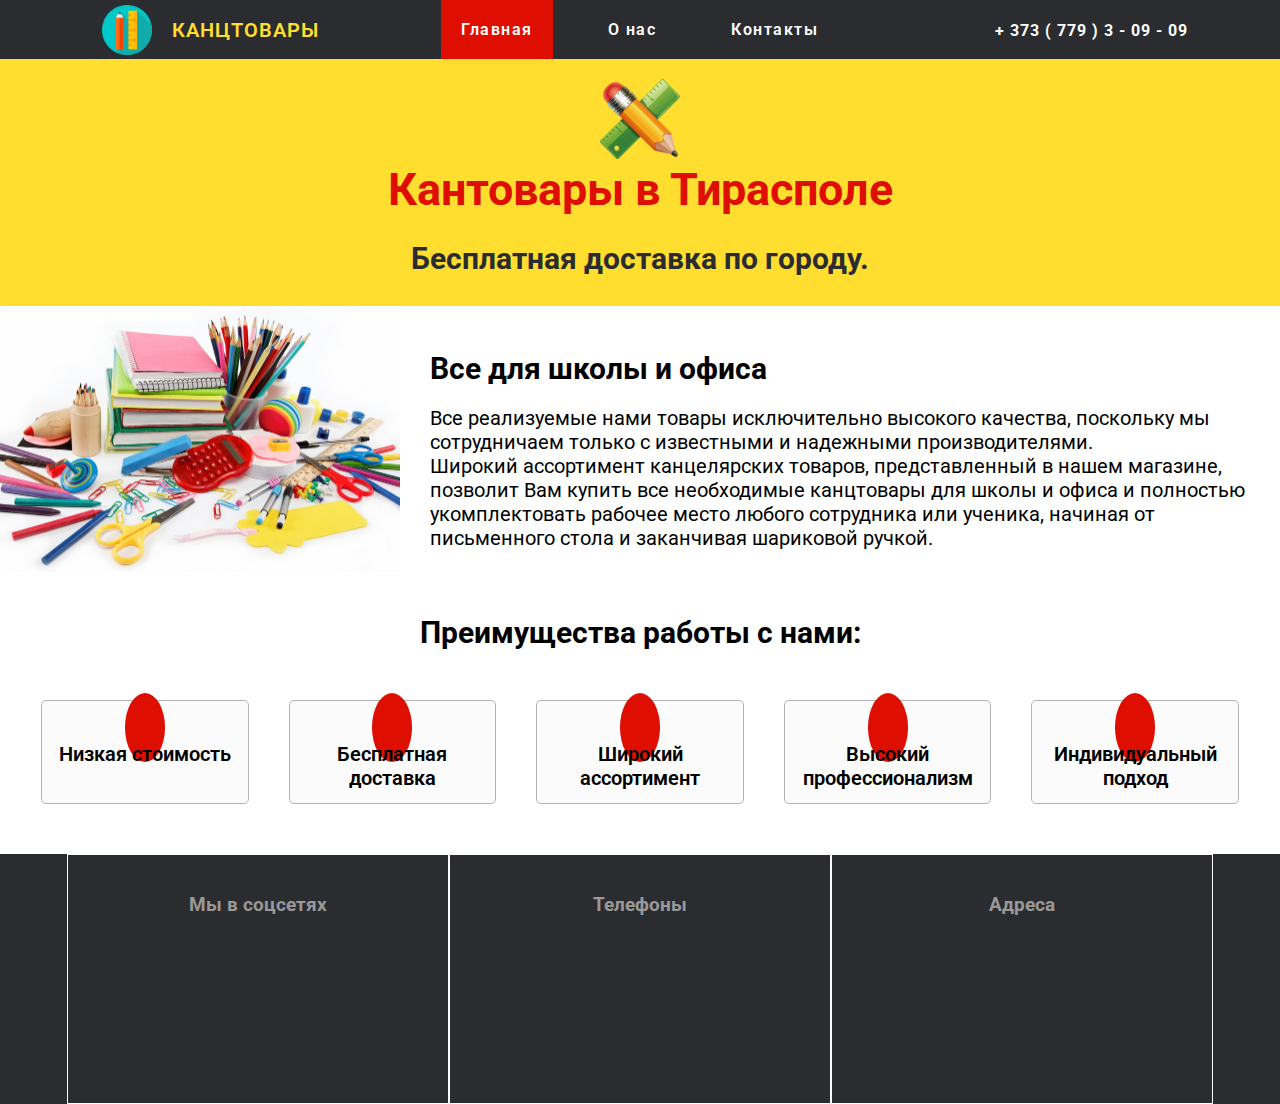
==== index.html @ 5df33184 "Add files via upload" ====
<!DOCTYPE html>
<html lang="ru">
<head>
   <meta charset="UTF-8">
   <meta name="viewport" content="width=device-width, initial-scale=1.0">
   <title>Кантовары</title>
   <link rel="stylesheet" href="https://use.fontawesome.com/releases/v5.14.0/css/all.css" integrity="sha384-HzLeBuhoNPvSl5KYnjx0BT+WB0QEEqLprO+NBkkk5gbc67FTaL7XIGa2w1L0Xbgc" crossorigin="anonymous">
   <link rel="shortcut icon" href="./img/favicon.ico">
   <link rel="stylesheet" href="./css/style.css">
</head>
<body>
   <div class="container">
      <div class="row">
         <div class="header">
            <nav class="nav">
               <div class="logo">
                  <img src="./img/logo.png" alt="">
                     <span>КАНЦТОВАРЫ</span>
               </div>
               <div class="menu">
                  <ul class="menu-link">
                     <li class="menu-link__item activ"><a href="./index.html">Главная</a></li>
                     <li class="menu-link__item"><a href="./about_us.html">О нас</a></li>
                     <li class="menu-link__item"><a href="./contakts.html">Контакты</a></li>
                  </ul>
               </div>
               <div class="tel-block">
                  <div class="tel">
                     <a href="tel:77930909"><i class="fas fa-phone-alt"></i>+ 373 ( 779 ) 3 - 09 - 09</a>
                  </div>
               </div>
            </nav>
            <div class="dost">
               <div class="sas">
                  <img src="./img/Lovepik_com-611648142-Cartoon stationery vector download.png" alt="">
               </div>
               <h1>Кантовары в Тирасполе</h1>
               <h2>Бесплатная доставка по городу.</h2>
            </div>
            <div class="header_set">
               <div class="image_bg">
                  <img src="./img/bg800.jpg" alt="">
               </div>
               <div class="info-bg">
                  <h2>Все для школы и офиса</h2>
                  <p>Все реализуемые нами товары исключительно высокого качества,
                      поскольку мы сотрудничаем только с известными и надежными производителями.
                      <br>
                      Широкий ассортимент канцелярских товаров, представленный в нашем магазине,
                      позволит Вам купить все необходимые канцтовары для школы и офиса
                      и полностью укомплектовать рабочее место любого сотрудника или ученика,
                       начиная от письменного стола и заканчивая шариковой ручкой.
                  </p>
               </div>
            </div>
         </div>
         <h2>Преимущества работы с нами:</h2>
         <div class="priem">
            <div class="priem-link">
               <div class="priem-link_item"><i class="fas fa-ruble-sign"></i><span>Низкая стоимость</span></div>
               <div class="priem-link_item"><i class="fas fa-truck"></i><span>Бесплатная доставка</span></div>
               <div class="priem-link_item"><i class="fas fa-shopping-cart"></i><span>Широкий ассортимент</span></div>
               <div class="priem-link_item"><i class="fas fa-users"></i><span>Высокий профессионализм</span></div>
               <div class="priem-link_item"><i class="fas fa-star"></i><span>Индивидуальный подход</span></div>
            </div>
         </div>
      </div>
   </div>

   <div class="container">
      <div class="row_footer">
         <div class="footer">
            <div class="footer_left rovno">
               <h3>Мы в соцсетях</h3>
            </div>
            <div class="footer_center rovno">
               <h3>Телефоны</h3>
            </div>
            <div class="footer_right rovno">
               <h3>Адреса</h3>
            </div>
         </div>
      </div>
   </div>

</body>
</html>
---- css/style.css ----
@import url('https://fonts.googleapis.com/css2?family=Roboto:wght@400;500;700&display=swap');

body {
   margin: 0;
   padding: 0;
   box-sizing: border-box;
   font-family: 'Roboto', sans-serif;
}

a {
   text-decoration: none;
}


.container {
   /* max-width: 1200px; */
   margin: 0 auto;
}

.logo {
   display: flex;
   align-items: center;
   margin: 0 10px;
}

.logo img {
   max-width: 50px;
}
.logo span {
   display: inline-block;
   margin: 0 20px;
   font-size: 20px;
   color: #FFDE30;
   letter-spacing: 1px;
   font-weight: 600;
}

.nav {
   display: flex;
   justify-content: space-evenly;
   align-items: center;
   background: #2a2c2f;
}

.menu-link {
   display: flex;
   list-style: none;
   margin: 0;
   padding: 0;
}
.activ {
   background: #DE0E00;
}
.menu-link__item {
   margin-right: 35px;
   font-size: 16px;
   letter-spacing: 1.5px;
   font-weight: 600;
   padding: 20px;
}

.menu-link__item a {
   text-decoration: none;
   color: #fff;
}


.fas {
   margin: 0 15px;
   color: #fff;
   font-size: 18px;
}

.tel a {
   color: #fff;
   font-weight: 700;
   font-size: 16px;
   letter-spacing: 1px;
}

.header_set {
   display: flex;
   max-width: 1600px;
   margin: 0 auto;
   flex-wrap: nowrap;
}
.image_bg {
   max-width: 100%;
}

.image_bg img {
   max-width: 400px;
}

.info-bg {
   padding: 20px 30px;

}
.dost {
   background: #FFDE30;
   text-align: center;
   padding: 20px;
}
.sas img {
   max-width: 80px;
   width: 100%;
}
.dost h1 {
   font-size: 45px;
   color: #DE0E00;
   margin: 0 auto;
}
.dost h2 {
   color: #2a2c2f;
}

.info-bg h2 {
   font-size: 30px;
   text-align: left;
}

.info-bg p {
   font-size: 20px;
}

h2 {
   font-size: 30px;
   text-align: center;
   margin-bottom: 10px;
}



/* ============= доставка ========= */


.priem-link {
   display: flex;
   justify-content: center;
   margin: 30px 0;

}
.priem-link_item {
   width: 180px;
   color: #000;
   font-size: 20px;
   margin: 20px;
   padding: 1%;
   text-align: center;
   border: solid 1px rgb(179, 177, 177);
   border-radius: 5px;
   background: #FBFBFB;
   
}
.priem-link_item i {
   font-size: 25px;
   color: rgb(255, 255, 255);
   padding: 20px;
   background:  #DE0E00;
   text-align: center;
   border-radius: 50%;
   align-items: center;
   margin: 10px 0 20px;

}
.priem-link_item span {
   display: block;
   font-weight: 600;
   font-size: 20px;
}

/* ============ about_us ================ */
.about_us_block {
   text-align: center;
   max-width: 100%;
   height: 100vh;
}

/* ============ contakts ================ */
.contakts_block {
   text-align: center;
   max-width: 100%;

}
.contakts_block_foto {
   align-items: center;
}

.contakts_block_foto img {
   max-width: 600px;
   width: 100%;
}

.contakts_block_foto iframe {
   max-width: 600px;
   width: 100%;
   max-height: 322px;
}

/* ============ ФУТЕР ================ */

.row_footer {
   display: flex;
   background: #2a2c2f;
   min-height: 250px;
}

.footer {
   display: flex;
   margin: 0 auto;
   max-width: 1600px;
   flex-wrap: wrap;
   justify-content: center;


}

.rovno {
   min-width: 33.333333;
   min-width: 280px;
   border: 1px solid #FBFBFB;
   text-align: center;
   padding: 20px 50px 0;
}

.rovno h3 {
   color: #999;
}
/* ============ Медиа 1200 ============== */

@media (max-width: 1200px) {

   .image_bg img {
      max-width: 600px;
   }
   .info-bg h2 {
      margin: 20px 0;
   }
   .info-bg p {
      font-size: 20px;
   }
}

/* =========== Медиа 1040 ======================== */

@media (max-width: 1040px) {

   .tel-block {
      display: none;
   }
   .info-bg h2 {
      margin: 20px 0;
   }
   .info-bg p {
      font-size: 20px;
   }
   .priem-link {
      flex-wrap: wrap;
   }

}

/* =========== Медиа 998 ============== */

@media (max-width: 998px) {

   .header_set {
      display: block;
   }
   .image_bg {
      display: block;
      text-align: center;
   }
   .image_bg img {

      text-align: center;
      width: 100%;
   }

}

/* =========== Медиа 750 ============== */

@media (max-width: 750px) {

   .nav {
      flex-wrap: wrap;
   }
   .logo {
      margin: 20px 10px;
   }
}

/* =========== Медиа 480 ============== */

@media (max-width: 480px) {

   .nav {
      display: block;
   }
   .menu-link {
      display: block;
   }
   .logo {
      margin: 0;
      padding: 10px;
   }
   .menu-link__item {
      margin: 0;
      text-align: center;
   }
   .dost {
      padding: 50px;
   }
   .dost h2 {
      padding: 20px 0;
      font-size: 30px;
   }
   h2 {
      padding: 10px 20px;
      margin: 0;
   }
   .rovno {
      padding: 0;
   } 
}
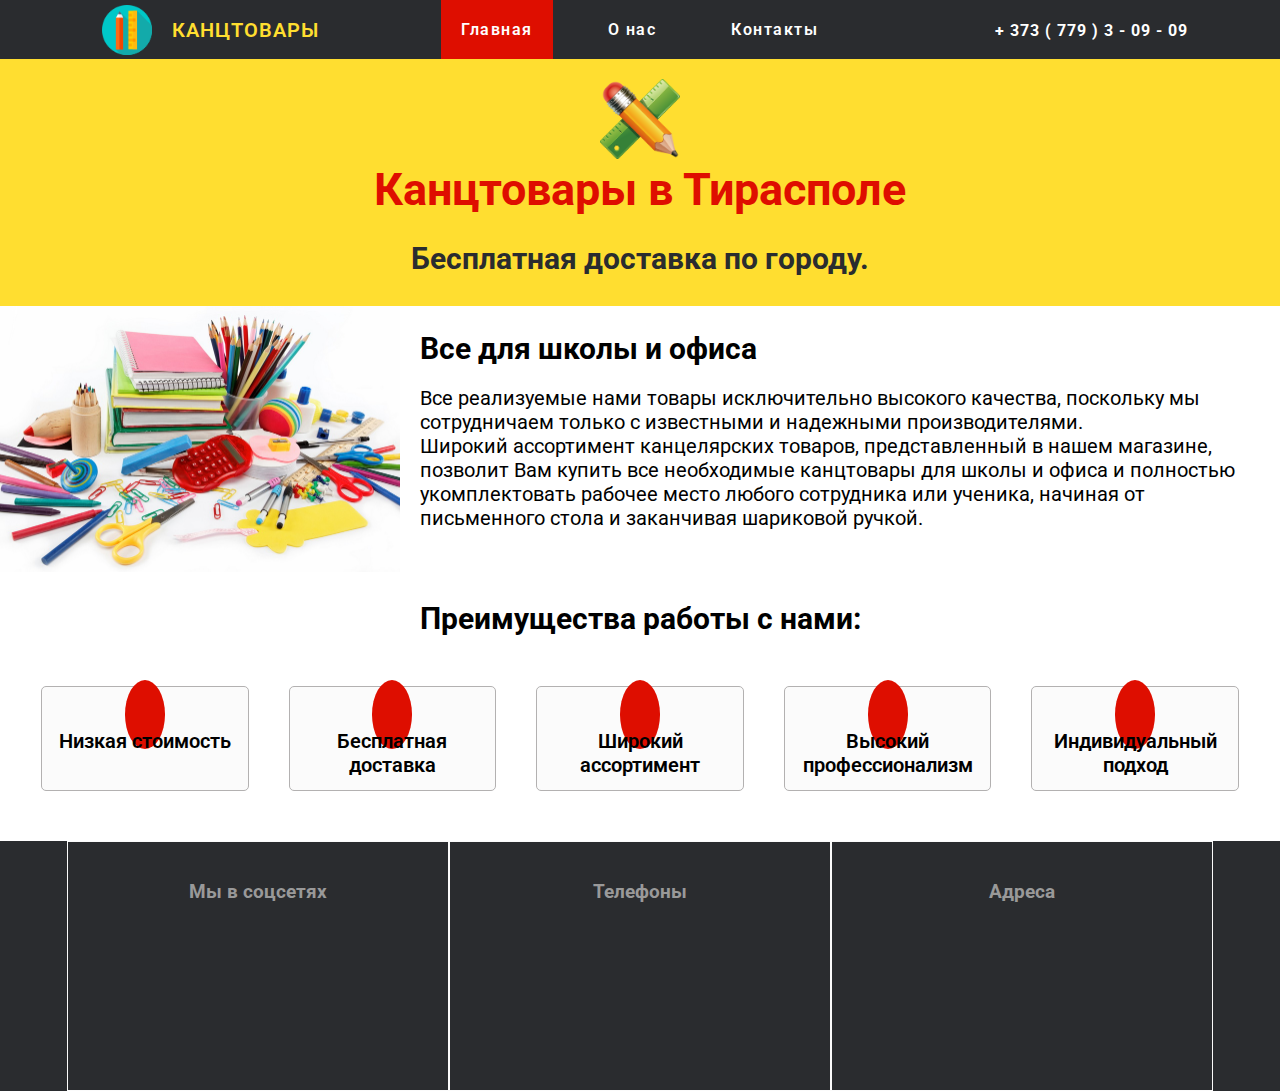
==== commit 9cb24bcb: "Add files via upload" ====
--- a/index.html
+++ b/index.html
@@ -34,7 +34,7 @@
                <div class="sas">
                   <img src="./img/Lovepik_com-611648142-Cartoon stationery vector download.png" alt="">
                </div>
-               <h1>Кантовары в Тирасполе</h1>
+               <h1>Канцтовары в Тирасполе</h1>
                <h2>Бесплатная доставка по городу.</h2>
             </div>
             <div class="header_set">
--- a/css/style.css
+++ b/css/style.css
@@ -5,6 +5,7 @@
    padding: 0;
    box-sizing: border-box;
    font-family: 'Roboto', sans-serif;
+   a:hover #FCFF46;
 }
 
 a {
@@ -63,6 +64,9 @@
    text-decoration: none;
    color: #fff;
 }
+.menu-link__item a:hover {
+   color:#FCFF46;
+}
 
 
 .fas {
@@ -78,6 +82,13 @@
    letter-spacing: 1px;
 }
 
+.tel a:hover {
+   color:#FCFF46;
+}
+.tel a:hover i {
+   color:#FCFF46;
+}
+
 .header_set {
    display: flex;
    max-width: 1600px;
@@ -93,7 +104,7 @@
 }
 
 .info-bg {
-   padding: 20px 30px;
+   padding: 0px 20px;
 
 }
 .dost {
@@ -121,6 +132,7 @@
 
 .info-bg p {
    font-size: 20px;
+   margin-bottom: 0;
 }
 
 h2 {
@@ -276,7 +288,12 @@
       text-align: center;
       width: 100%;
    }
-
+   .info-bg {
+      text-align: center;
+   }
+   .info-bg h2 {
+      text-align: center;
+   }
 }
 
 /* =========== Медиа 750 ============== */
@@ -312,9 +329,12 @@
    .dost {
       padding: 50px;
    }
+   .dost h1 {
+      font-size: 35px;
+   }
    .dost h2 {
       padding: 20px 0;
-      font-size: 30px;
+      font-size: 25px;
    }
    h2 {
       padding: 10px 20px;
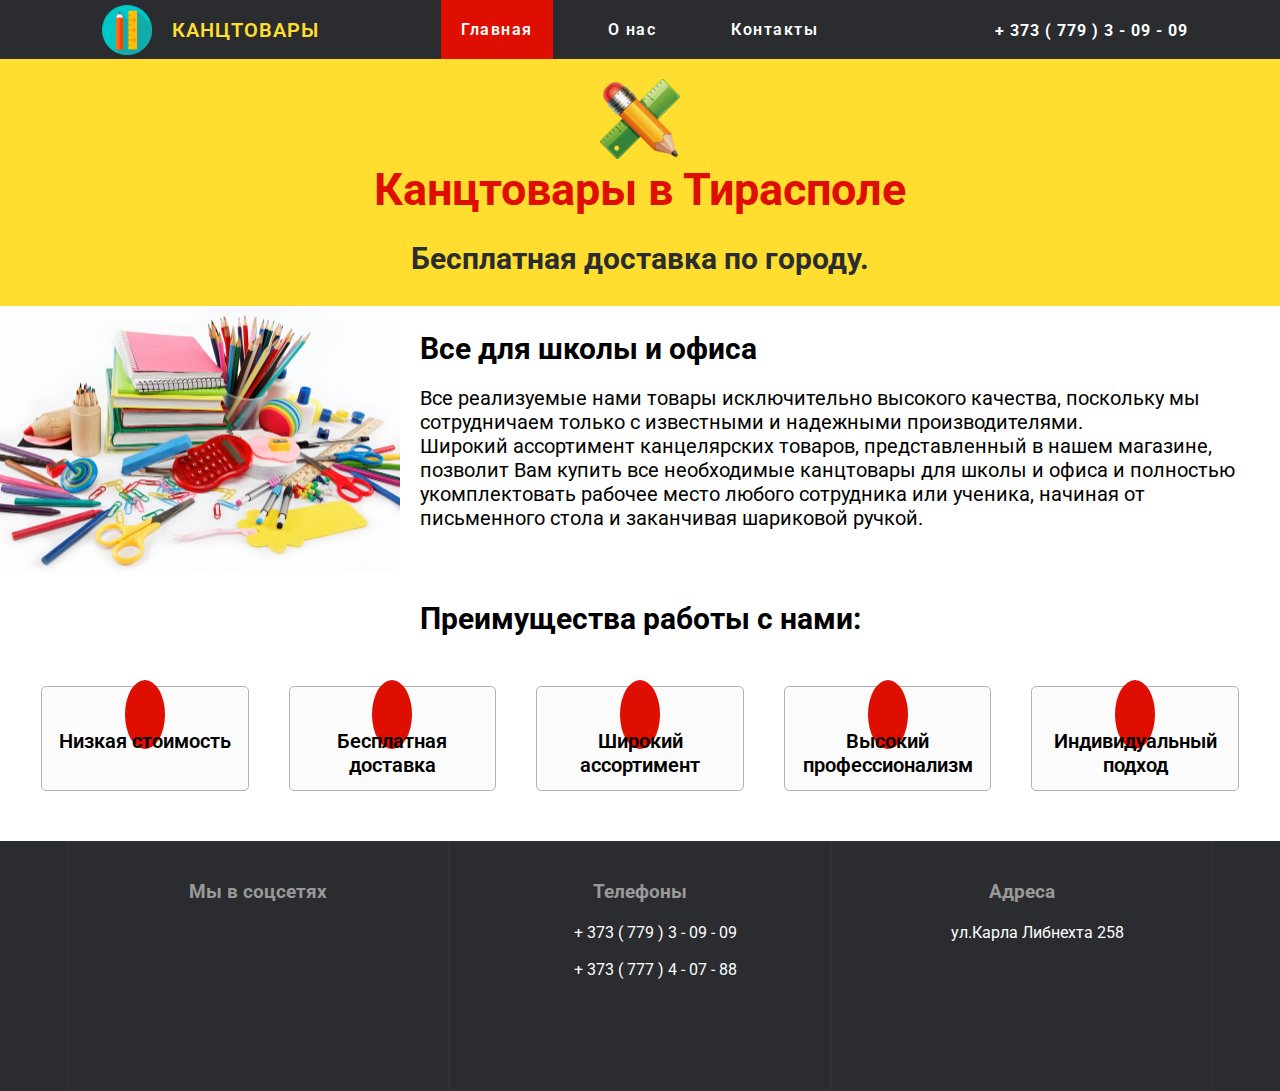
==== commit d7abcbd6: "Add files via upload" ====
--- a/index.html
+++ b/index.html
@@ -72,12 +72,19 @@
          <div class="footer">
             <div class="footer_left rovno">
                <h3>Мы в соцсетях</h3>
+               <div class="footer_left_meseng">
+                  <p><a href="https://wa.me/77930909" target="_blank"><i class="fab fa-whatsapp"></i></a></p>
+                  <p><a href="https://www.instagram.com/pmr_showroom/" target="_blank"><i class="fab fa-instagram"></i></a></p>
+               </div>
             </div>
             <div class="footer_center rovno">
                <h3>Телефоны</h3>
+               <p><a href="tel:77930909"><i class="fas fa-phone-alt"></i>+ 373 ( 779 ) 3 - 09 - 09</a></p>
+               <p><a href="tel:77740788"><i class="fas fa-phone-alt"></i>+ 373 ( 777 ) 4 - 07 - 88</a></p>
             </div>
             <div class="footer_right rovno">
                <h3>Адреса</h3>
+               <p><a href="https://goo.gl/maps/oigqTcjBF8nk2JJXA" target="_blank" ><i class="fas fa-map-marker-alt"></i>ул.Карла Либнехта 258</a></p>
             </div>
          </div>
       </div>
--- a/css/style.css
+++ b/css/style.css
@@ -58,14 +58,17 @@
    letter-spacing: 1.5px;
    font-weight: 600;
    padding: 20px;
+
 }
 
 .menu-link__item a {
    text-decoration: none;
    color: #fff;
+   transition: all 2s;
 }
 .menu-link__item a:hover {
    color:#FCFF46;
+   transition: all 0.5s;
 }
 
 
@@ -73,6 +76,7 @@
    margin: 0 15px;
    color: #fff;
    font-size: 18px;
+   transition: all 5s;
 }
 
 .tel a {
@@ -80,14 +84,19 @@
    font-weight: 700;
    font-size: 16px;
    letter-spacing: 1px;
+   transition: all 2s;
 }
 
 .tel a:hover {
    color:#FCFF46;
+   transition: all 0.5s red;
 }
 .tel a:hover i {
    color:#FCFF46;
-}
+   transition: all 1s;
+}
+
+/* ======= Навигиция конец ======== */
 
 .header_set {
    display: flex;
@@ -223,14 +232,26 @@
    max-width: 1600px;
    flex-wrap: wrap;
    justify-content: center;
-
+}
+
+.footer_left_meseng {
+   display: flex;
+   justify-content: center;
+
+}
+.rovno p a {
+   color: #fff;
+}
+.rovno p a i {
+   color: rgb(240, 207, 20);
+   transform: none;
 
 }
 
 .rovno {
    min-width: 33.333333;
    min-width: 280px;
-   border: 1px solid #FBFBFB;
+   border: 1px solid #383131;
    text-align: center;
    padding: 20px 50px 0;
 }
@@ -238,6 +259,15 @@
 .rovno h3 {
    color: #999;
 }
+
+.rovno p a .fab {
+   margin: 0 15px;
+   color: rgb(240, 207, 20);
+   font-size: 30px;
+
+}
+/* ============ Медиа 1200 ============== */
+/* ============ Медиа 1200 ============== */
 /* ============ Медиа 1200 ============== */
 
 @media (max-width: 1200px) {
@@ -294,6 +324,10 @@
    .info-bg h2 {
       text-align: center;
    }
+   .priem-link_item {
+      width: 270px;
+   }
+      
 }
 
 /* =========== Медиа 750 ============== */
@@ -342,5 +376,12 @@
    }
    .rovno {
       padding: 0;
-   } 
+   }
+   .info-bg p {
+      font-size: 18px;
+      margin: 0px 0 20px;
+  }
+   .priem-link {
+      margin: 0 0 20px;
+   }
 }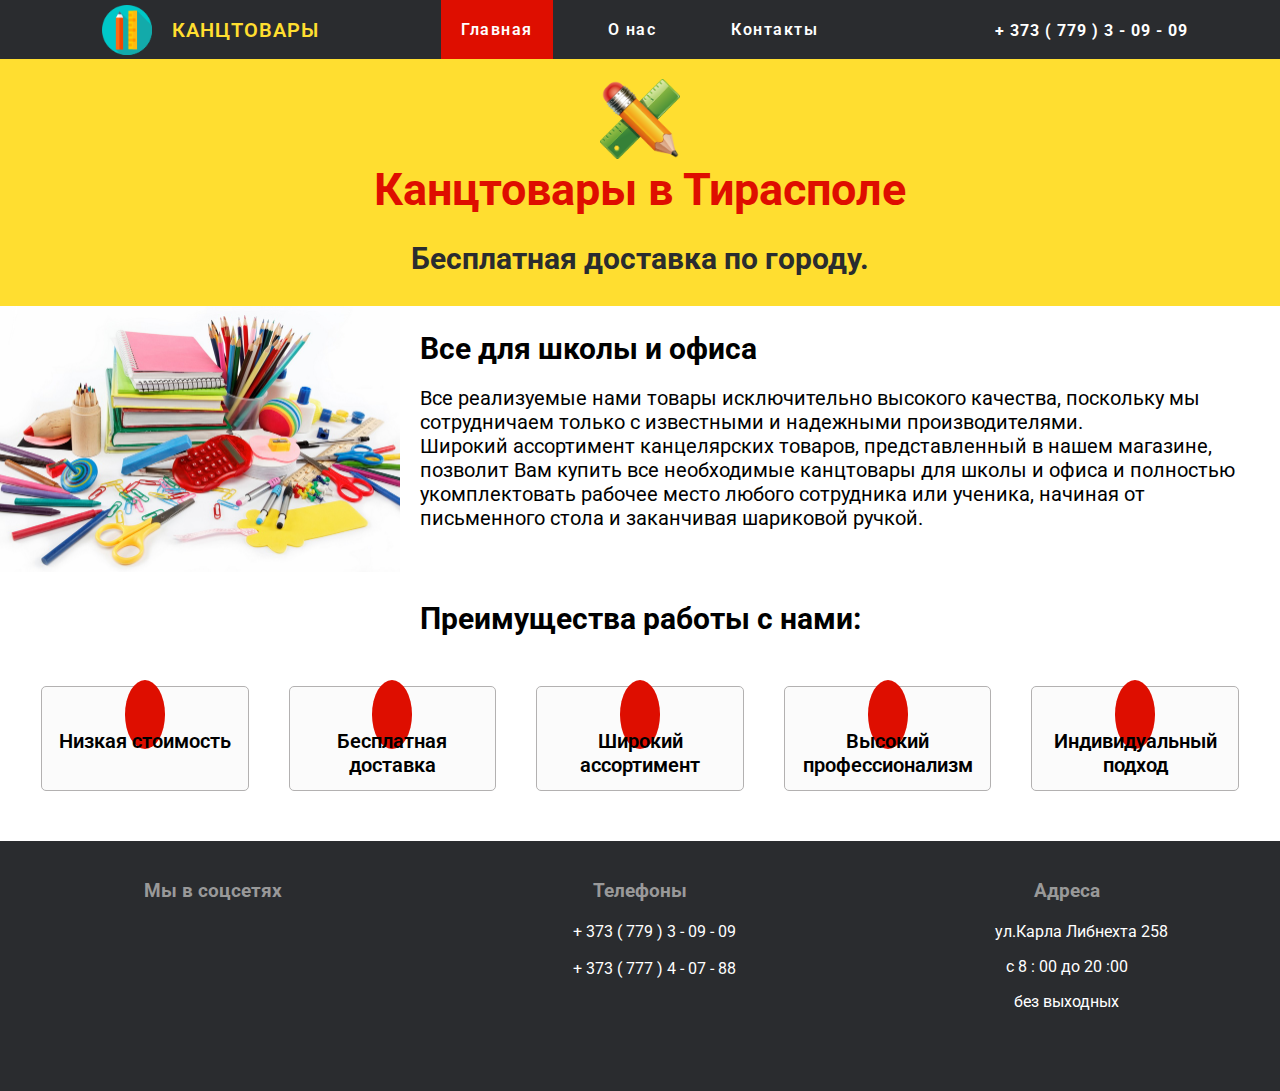
==== commit c235ebc7: "Add files via upload" ====
--- a/index.html
+++ b/index.html
@@ -85,6 +85,8 @@
             <div class="footer_right rovno">
                <h3>Адреса</h3>
                <p><a href="https://goo.gl/maps/oigqTcjBF8nk2JJXA" target="_blank" ><i class="fas fa-map-marker-alt"></i>ул.Карла Либнехта 258</a></p>
+               <p>с 8 : 00 до 20 :00</p>
+               <p>без выходных</p>
             </div>
          </div>
       </div>
--- a/css/style.css
+++ b/css/style.css
@@ -72,11 +72,10 @@
 }
 
 
-.fas {
+.tel a i {
+   color: #fff;
    margin: 0 15px;
-   color: #fff;
    font-size: 18px;
-   transition: all 5s;
 }
 
 .tel a {
@@ -221,7 +220,6 @@
 /* ============ ФУТЕР ================ */
 
 .row_footer {
-   display: flex;
    background: #2a2c2f;
    min-height: 250px;
 }
@@ -229,9 +227,9 @@
 .footer {
    display: flex;
    margin: 0 auto;
-   max-width: 1600px;
+   /* max-width: 1600px; */
    flex-wrap: wrap;
-   justify-content: center;
+   justify-content: space-around;
 }
 
 .footer_left_meseng {
@@ -244,20 +242,22 @@
 }
 .rovno p a i {
    color: rgb(240, 207, 20);
-   transform: none;
-
+   margin: 0 15px;
+   font-size: 18px;
 }
 
 .rovno {
-   min-width: 33.333333;
+   /* min-width: 33.333333; */
    min-width: 280px;
-   border: 1px solid #383131;
    text-align: center;
    padding: 20px 50px 0;
 }
 
 .rovno h3 {
    color: #999;
+}
+.rovno p {
+   color: #fff;
 }
 
 .rovno p a .fab {
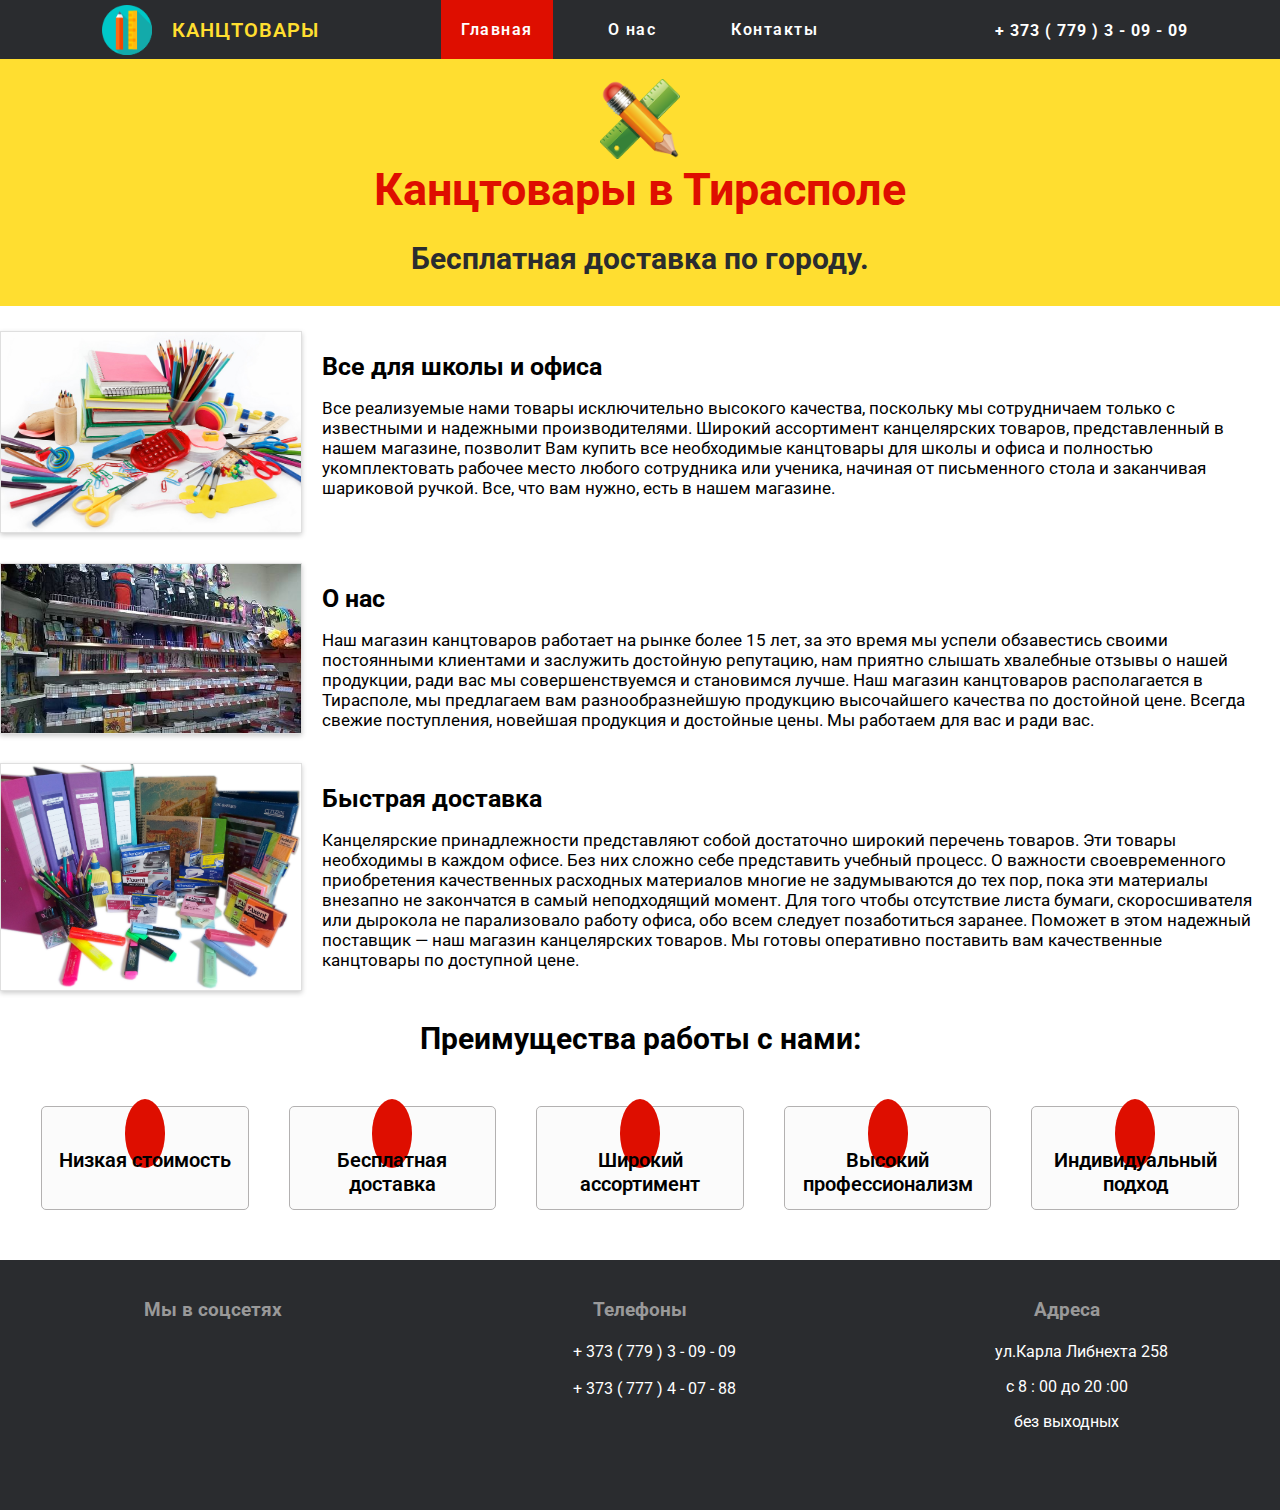
==== commit d932b1fd: "Add files via upload" ====
--- a/index.html
+++ b/index.html
@@ -43,13 +43,49 @@
                </div>
                <div class="info-bg">
                   <h2>Все для школы и офиса</h2>
-                  <p>Все реализуемые нами товары исключительно высокого качества,
+                  <p>
+                     Все реализуемые нами товары исключительно высокого качества,
                       поскольку мы сотрудничаем только с известными и надежными производителями.
-                      <br>
                       Широкий ассортимент канцелярских товаров, представленный в нашем магазине,
                       позволит Вам купить все необходимые канцтовары для школы и офиса
                       и полностью укомплектовать рабочее место любого сотрудника или ученика,
                        начиная от письменного стола и заканчивая шариковой ручкой.
+                       Все, что вам нужно, есть в нашем магазине.
+                  </p>
+               </div>
+            </div>
+            <div class="header_set">
+               <div class="image_bg">
+                  <img src="./img/bg_2.jpg" alt="">
+               </div>
+               <div class="info-bg">
+                  <h2>О нас</h2>
+                  <p>
+                     Наш магазин канцтоваров работает на рынке более 15 лет, за это время мы успели обзавестись
+                     своими постоянными клиентами и заслужить достойную репутацию, нам приятно слышать
+                     хвалебные отзывы о нашей продукции, ради вас мы совершенствуемся и становимся лучше.
+                     Наш магазин канцтоваров располагается в Тирасполе, мы предлагаем вам разнообразнейшую
+                     продукцию высочайшего качества по достойной цене. Всегда свежие поступления,
+                     новейшая продукция и достойные цены. Мы работаем для вас и ради вас.
+                  </p>
+               </div>
+            </div>
+            <div class="header_set">
+               <div class="image_bg">
+                  <img src="./img/bg_3.jpg" alt="">
+               </div>
+               <div class="info-bg">
+                  <h2>Быстрая доставка</h2>
+                  <p>
+                     Канцелярские принадлежности представляют собой достаточно широкий перечень товаров.
+                     Эти товары необходимы в каждом офисе. Без них сложно себе представить учебный процесс.
+                     О важности своевременного приобретения качественных расходных материалов
+                     многие не задумываются до тех пор,
+                     пока эти материалы внезапно не закончатся в самый неподходящий момент.
+                     Для того чтобы отсутствие листа бумаги, скоросшивателя или дырокола не парализовало
+                      работу офиса, обо всем следует позаботиться заранее. Поможет в этом надежный
+                      поставщик — наш магазин канцелярских товаров.
+                      Мы готовы оперативно поставить вам качественные канцтовары по доступной цене.
                   </p>
                </div>
             </div>
@@ -74,6 +110,7 @@
                <h3>Мы в соцсетях</h3>
                <div class="footer_left_meseng">
                   <p><a href="https://wa.me/77930909" target="_blank"><i class="fab fa-whatsapp"></i></a></p>
+                  <p><a href="https://t.me/ezhen_t" target="_blank"><i class="fab fa-telegram-plane"></i></a></p>
                   <p><a href="https://www.instagram.com/pmr_showroom/" target="_blank"><i class="fab fa-instagram"></i></a></p>
                </div>
             </div>
--- a/css/style.css
+++ b/css/style.css
@@ -5,7 +5,7 @@
    padding: 0;
    box-sizing: border-box;
    font-family: 'Roboto', sans-serif;
-   a:hover #FCFF46;
+
 }
 
 a {
@@ -64,7 +64,7 @@
 .menu-link__item a {
    text-decoration: none;
    color: #fff;
-   transition: all 2s;
+   transition: 2s;
 }
 .menu-link__item a:hover {
    color:#FCFF46;
@@ -76,6 +76,7 @@
    color: #fff;
    margin: 0 15px;
    font-size: 18px;
+   transition: 0.5s;
 }
 
 .tel a {
@@ -83,38 +84,19 @@
    font-weight: 700;
    font-size: 16px;
    letter-spacing: 1px;
-   transition: all 2s;
+   transition: 0.5s;
 }
 
 .tel a:hover {
    color:#FCFF46;
-   transition: all 0.5s red;
+   transition: 0.5s;
 }
 .tel a:hover i {
    color:#FCFF46;
-   transition: all 1s;
+   transition: 0.5s;
 }
 
 /* ======= Навигиция конец ======== */
-
-.header_set {
-   display: flex;
-   max-width: 1600px;
-   margin: 0 auto;
-   flex-wrap: nowrap;
-}
-.image_bg {
-   max-width: 100%;
-}
-
-.image_bg img {
-   max-width: 400px;
-}
-
-.info-bg {
-   padding: 0px 20px;
-
-}
 .dost {
    background: #FFDE30;
    text-align: center;
@@ -124,6 +106,7 @@
    max-width: 80px;
    width: 100%;
 }
+
 .dost h1 {
    font-size: 45px;
    color: #DE0E00;
@@ -132,14 +115,36 @@
 .dost h2 {
    color: #2a2c2f;
 }
+.header_set {
+   display: flex;
+   max-width: 1600px;
+   margin: 2% auto;
+   flex-wrap: nowrap;
+
+}
+.image_bg {
+   max-width: 100%;
+}
+
+.image_bg img {
+   max-width: 300px;
+   /* box-shadow: 2px 13px 40px #c3c3c3; */
+   border: 1px solid #dfdfdf;
+   box-shadow: #ccc 0px 2px 5px;
+}
+
+.info-bg {
+   padding: 0px 20px;
+
+}
 
 .info-bg h2 {
-   font-size: 30px;
+   font-size: 25px;
    text-align: left;
 }
 
 .info-bg p {
-   font-size: 20px;
+   font-size: 17px;
    margin-bottom: 0;
 }
 
@@ -200,10 +205,11 @@
 .contakts_block {
    text-align: center;
    max-width: 100%;
-
 }
 .contakts_block_foto {
    align-items: center;
+   height: 60vh;   /* потом убрать */
+
 }
 
 .contakts_block_foto img {
@@ -239,6 +245,11 @@
 }
 .rovno p a {
    color: #fff;
+   transition: 1s;
+}
+.rovno p a:hover {
+   color: rgb(248, 222, 71);
+   transition: 0.2s;
 }
 .rovno p a i {
    color: rgb(240, 207, 20);
@@ -264,23 +275,15 @@
    margin: 0 15px;
    color: rgb(240, 207, 20);
    font-size: 30px;
-
-}
+}
+
 /* ============ Медиа 1200 ============== */
 /* ============ Медиа 1200 ============== */
 /* ============ Медиа 1200 ============== */
 
 @media (max-width: 1200px) {
 
-   .image_bg img {
-      max-width: 600px;
-   }
-   .info-bg h2 {
-      margin: 20px 0;
-   }
-   .info-bg p {
-      font-size: 20px;
-   }
+
 }
 
 /* =========== Медиа 1040 ======================== */
@@ -290,12 +293,6 @@
    .tel-block {
       display: none;
    }
-   .info-bg h2 {
-      margin: 20px 0;
-   }
-   .info-bg p {
-      font-size: 20px;
-   }
    .priem-link {
       flex-wrap: wrap;
    }
@@ -314,7 +311,6 @@
       text-align: center;
    }
    .image_bg img {
-
       text-align: center;
       width: 100%;
    }
@@ -361,24 +357,29 @@
       text-align: center;
    }
    .dost {
-      padding: 50px;
+      padding: 20px 10px;
    }
    .dost h1 {
-      font-size: 35px;
+      font-size: 30px;
    }
    .dost h2 {
       padding: 20px 0;
-      font-size: 25px;
+      font-size: 22px;
    }
    h2 {
       padding: 10px 20px;
       margin: 0;
+      font-size: 22px;
    }
    .rovno {
       padding: 0;
    }
+   .info-bg h2 {
+      font-size: 22px;
+      margin: 10px 0;
+  }
    .info-bg p {
-      font-size: 18px;
+      font-size: 16px;
       margin: 0px 0 20px;
   }
    .priem-link {
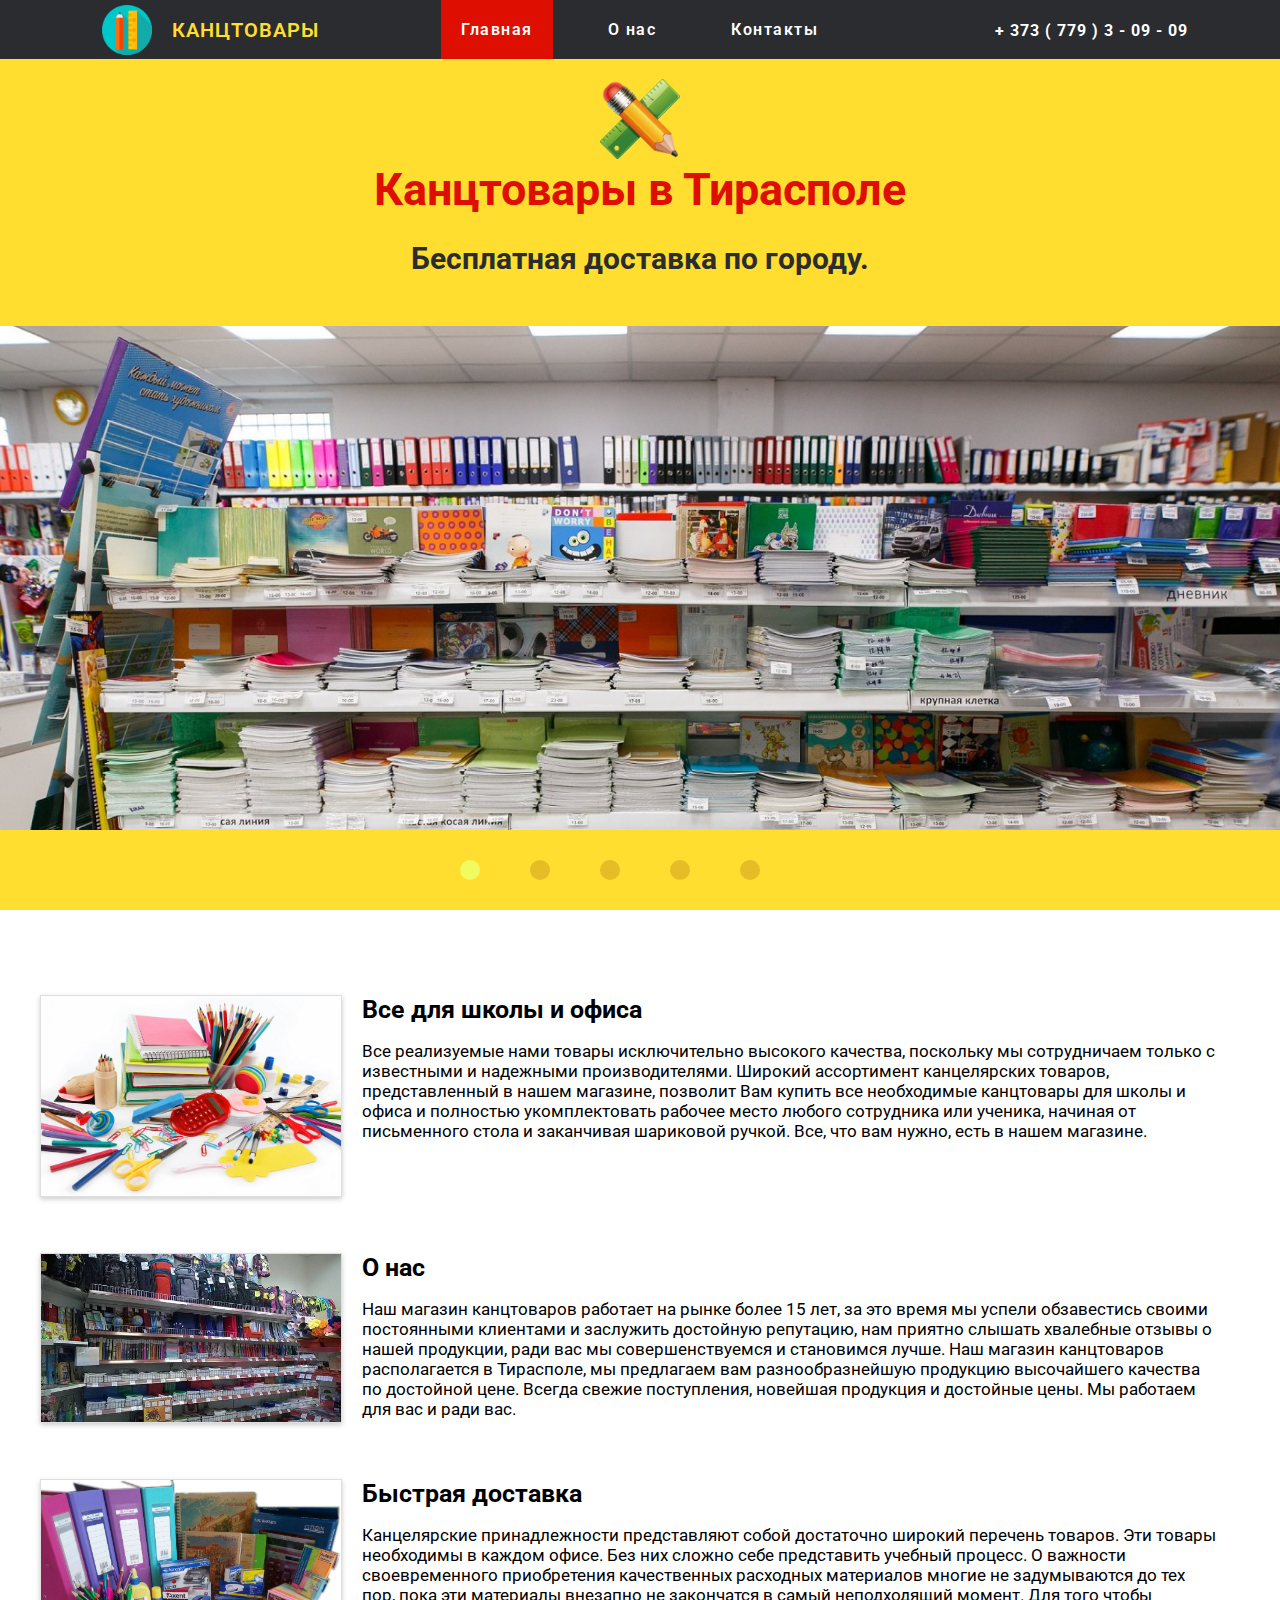
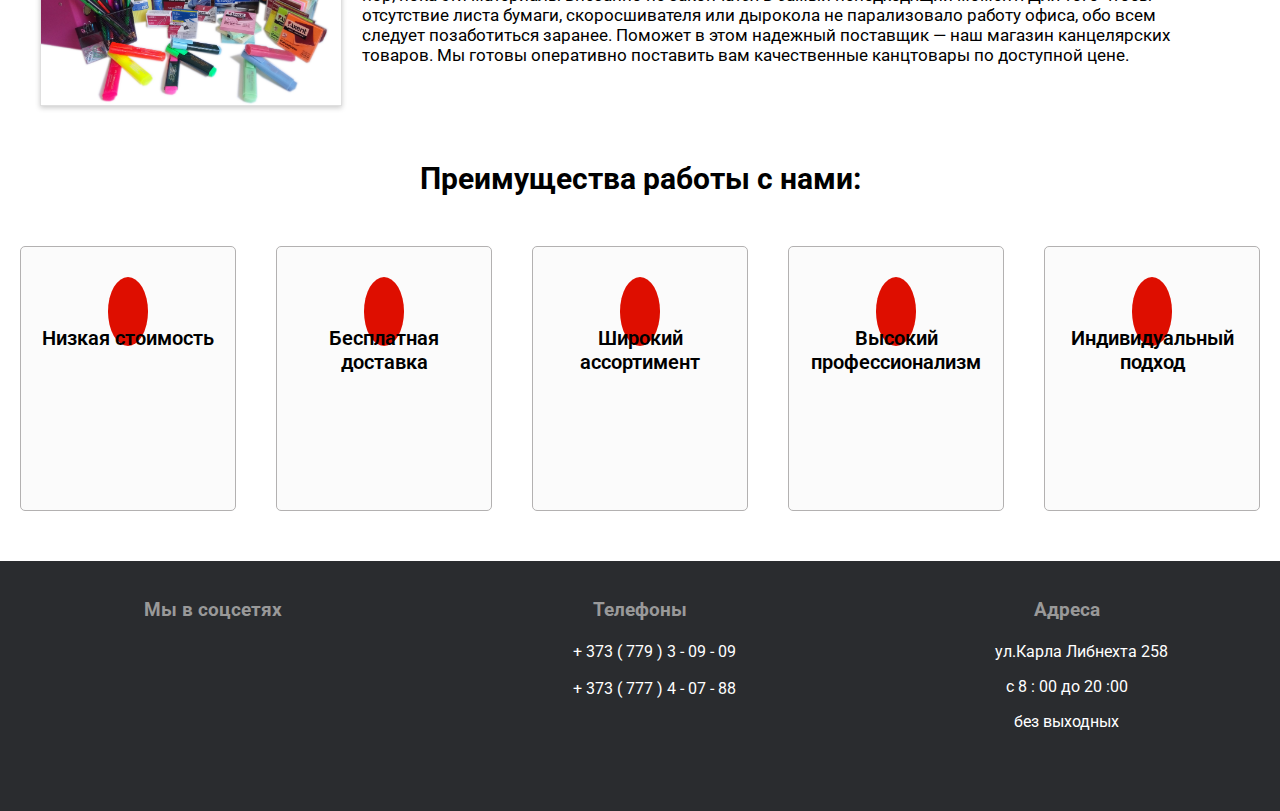
==== commit 976b04d9: "Add files via upload" ====
--- a/index.html
+++ b/index.html
@@ -6,6 +6,8 @@
    <title>Кантовары</title>
    <link rel="stylesheet" href="https://use.fontawesome.com/releases/v5.14.0/css/all.css" integrity="sha384-HzLeBuhoNPvSl5KYnjx0BT+WB0QEEqLprO+NBkkk5gbc67FTaL7XIGa2w1L0Xbgc" crossorigin="anonymous">
    <link rel="shortcut icon" href="./img/favicon.ico">
+   <link rel="stylesheet" href="./css/slick.css">
+   <link rel="stylesheet" href="./css/slick-theme.css">
    <link rel="stylesheet" href="./css/style.css">
 </head>
 <body>
@@ -37,6 +39,17 @@
                <h1>Канцтовары в Тирасполе</h1>
                <h2>Бесплатная доставка по городу.</h2>
             </div>
+<!--================================   слайдер   =======================================-->
+            <div class="slayder">
+               <div class="your-class">
+                  <div class="your-class__item"><img src="./img/slayder/1.jpg" alt="картинка"></div>
+                  <div class="your-class__item"><img src="./img/slayder/2.jpg" alt="картинка"></div>
+                  <div class="your-class__item"><img src="./img/slayder/3.jpg" alt="картинка"></div>
+                  <div class="your-class__item"><img src="./img/slayder/4.jpg" alt="картинка"></div>
+                  <div class="your-class__item"><img src="./img/slayder/5.jpg" alt="картинка"></div>
+               </div>
+            </div>
+
             <div class="header_set">
                <div class="image_bg">
                   <img src="./img/bg800.jpg" alt="">
@@ -93,7 +106,7 @@
          <h2>Преимущества работы с нами:</h2>
          <div class="priem">
             <div class="priem-link">
-               <div class="priem-link_item"><i class="fas fa-ruble-sign"></i><span>Низкая стоимость</span></div>
+               <div class="priem-link_item"><i class="fas fa-ruble-sign"></i><span>Низкая стоимость </span></div>
                <div class="priem-link_item"><i class="fas fa-truck"></i><span>Бесплатная доставка</span></div>
                <div class="priem-link_item"><i class="fas fa-shopping-cart"></i><span>Широкий ассортимент</span></div>
                <div class="priem-link_item"><i class="fas fa-users"></i><span>Высокий профессионализм</span></div>
@@ -129,5 +142,9 @@
       </div>
    </div>
 
+
+   <script src="https://ajax.googleapis.com/ajax/libs/jquery/3.5.1/jquery.min.js"></script>
+   <script src="./js/slick.min.js"></script>
+   <script src="./js/main.js"></script>
 </body>
 </html>--- a/css/style.css
+++ b/css/style.css
@@ -14,7 +14,6 @@
 
 
 .container {
-   /* max-width: 1200px; */
    margin: 0 auto;
 }
 
@@ -115,11 +114,53 @@
 .dost h2 {
    color: #2a2c2f;
 }
+/* ===================   слайдер   ============ */
+.slayder {
+   background: #FFDE30;
+   margin-bottom: 60px;
+}
+.your-class {
+   max-width: 1600px;
+   min-height: 500px;
+   margin: 0 auto;
+   padding: 20px 0 80px;
+   /* overflow: hidden; */
+
+}
+.your-class__item {
+   text-align: center;
+   max-height: 500px;
+
+}
+
+.your-class__item img {
+   max-width: 100%;
+}
+
+.slick-dots li {
+   margin: 25px 25px;
+}
+
+.slick-dots li button:before {
+   display: none;
+}
+.slick-dots li button {
+   border-radius: 50%;
+   background: #E6BC27;
+   color: transparent;
+   margin: -30px ;
+}
+.slick-dots li.slick-active button{
+   background: #f1fa5e;
+}
+/* ============  слайдер конец   ============ */
+
 .header_set {
    display: flex;
-   max-width: 1600px;
-   margin: 2% auto;
+   max-width: 1200px;
+   margin: 0 auto;
    flex-wrap: nowrap;
+   padding: 2% ;
 
 }
 .image_bg {
@@ -135,12 +176,12 @@
 
 .info-bg {
    padding: 0px 20px;
-
 }
 
 .info-bg h2 {
    font-size: 25px;
    text-align: left;
+   margin: 0 ;
 }
 
 .info-bg p {
@@ -166,16 +207,18 @@
 
 }
 .priem-link_item {
-   width: 180px;
+   width: 200px;
+   min-height: 200px;
    color: #000;
    font-size: 20px;
    margin: 20px;
    padding: 1%;
+   padding-top: 50px;
    text-align: center;
    border: solid 1px rgb(179, 177, 177);
    border-radius: 5px;
    background: #FBFBFB;
-   
+   align-items: center;
 }
 .priem-link_item i {
    font-size: 25px;
@@ -186,6 +229,8 @@
    border-radius: 50%;
    align-items: center;
    margin: 10px 0 20px;
+   width: 30px;
+   height: 30px;
 
 }
 .priem-link_item span {
@@ -241,8 +286,20 @@
 .footer_left_meseng {
    display: flex;
    justify-content: center;
-
-}
+}
+
+p a i.fa-whatsapp:hover {
+   color: #49C95A;
+}
+p a i.fa-telegram-plane:hover {
+   color: #2DA4E1;
+}
+p a i.fa-instagram:hover {
+   color: #833AB4;
+}
+
+
+
 .rovno p a {
    color: #fff;
    transition: 1s;
@@ -258,7 +315,6 @@
 }
 
 .rovno {
-   /* min-width: 33.333333; */
    min-width: 280px;
    text-align: center;
    padding: 20px 50px 0;
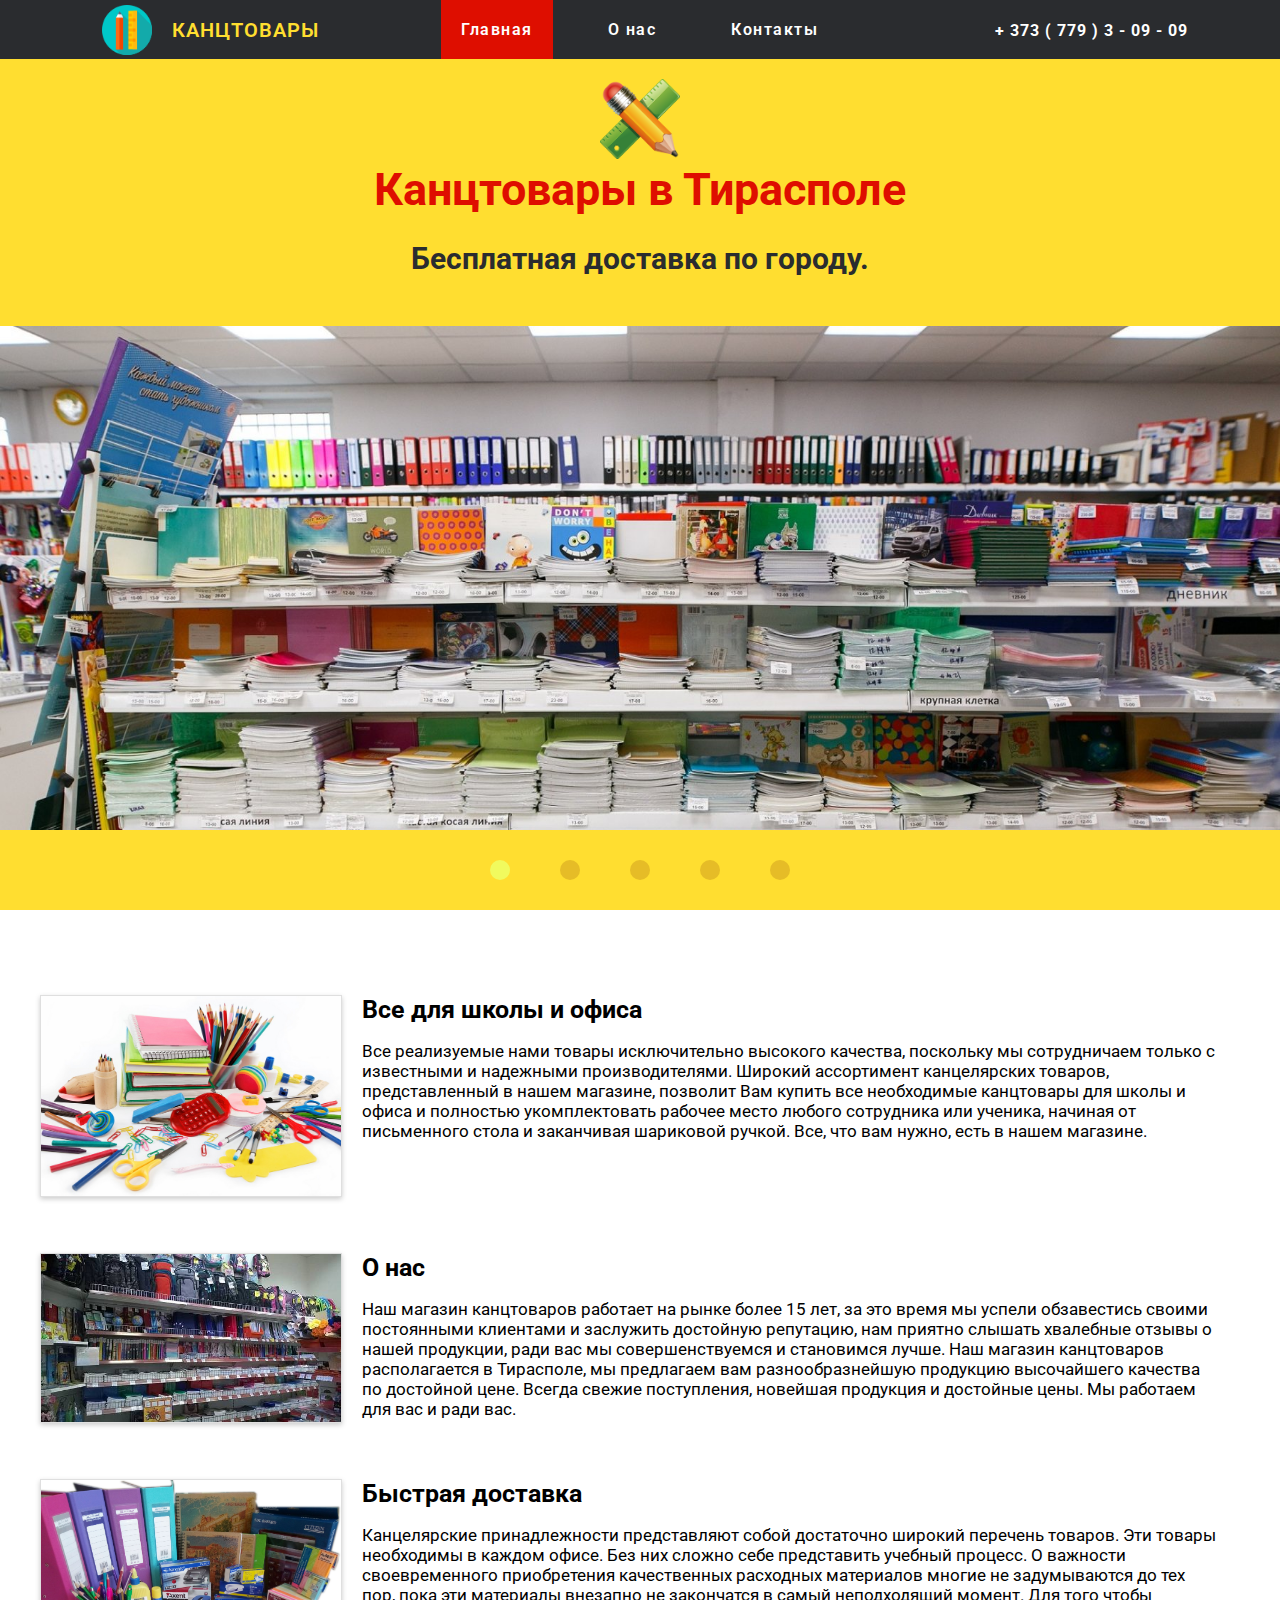
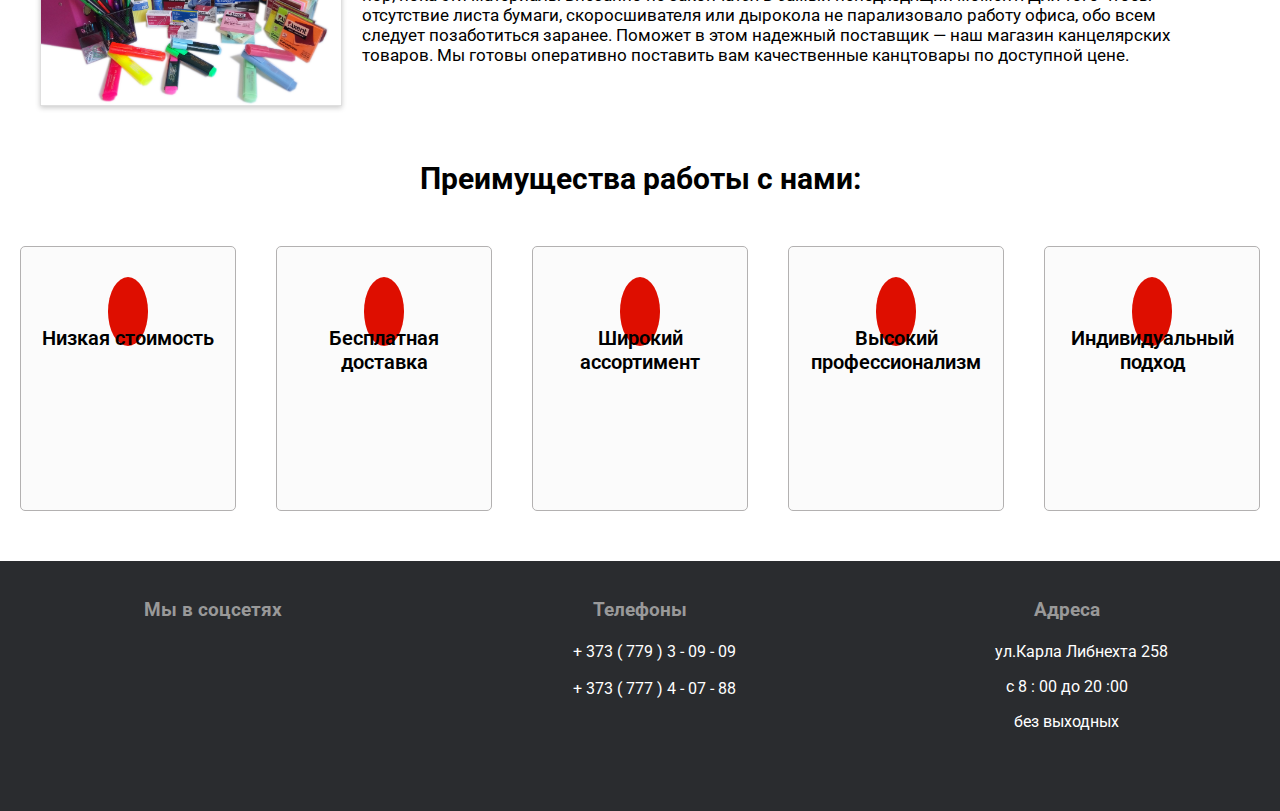
==== commit b4c1acc0: "Add files via upload" ====
--- a/index.html
+++ b/index.html
@@ -4,6 +4,7 @@
    <meta charset="UTF-8">
    <meta name="viewport" content="width=device-width, initial-scale=1.0">
    <title>Кантовары</title>
+   <meta name="description" content="Канцтовары в Тирасполе, большой выбор, отличные цены, работаем без выходных, тел + 373 ( 779 ) 3 - 09 - 09...">
    <link rel="stylesheet" href="https://use.fontawesome.com/releases/v5.14.0/css/all.css" integrity="sha384-HzLeBuhoNPvSl5KYnjx0BT+WB0QEEqLprO+NBkkk5gbc67FTaL7XIGa2w1L0Xbgc" crossorigin="anonymous">
    <link rel="shortcut icon" href="./img/favicon.ico">
    <link rel="stylesheet" href="./css/slick.css">
--- a/css/style.css
+++ b/css/style.css
@@ -148,7 +148,7 @@
    border-radius: 50%;
    background: #E6BC27;
    color: transparent;
-   margin: -30px ;
+   margin: -30px 0 0 0;
 }
 .slick-dots li.slick-active button{
    background: #f1fa5e;
@@ -441,4 +441,20 @@
    .priem-link {
       margin: 0 0 20px;
    }
+   /* ===== слайдер ===== */
+   .your-class {
+      min-height: 400px;
+   }
+   .slick-dots li {
+      margin: 25px 20px;
+   }
+
+}
+
+/* =========== Медиа 444 ============== */
+
+@media (max-width: 444px) {
+   .your-class {
+      min-height: 300px;
+   }
 }